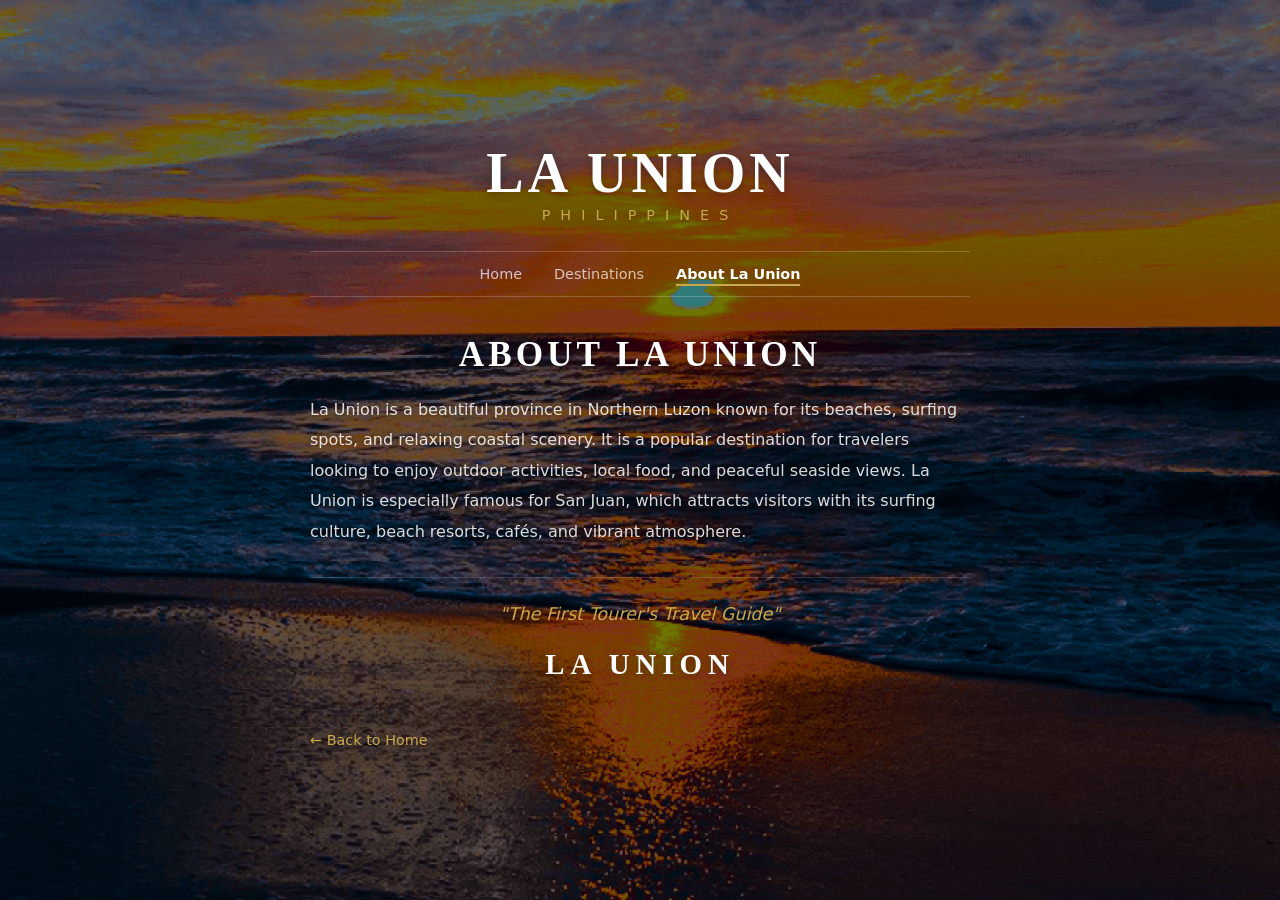
==== about.html @ 916fb7c2 "Add files via upload" ====
<!DOCTYPE html>
<html lang="en">
<head>
    <meta charset="UTF-8" />
    <meta name="viewport" content="width=device-width, initial-scale=1.0" />
    <title>La Union Heritage - About</title>
    <link rel="stylesheet" href="style.css" />
</head>
<body>
    <div class="container">
        <!-- ===== HEADER ===== -->
        <div class="header">
            <h1 class="main-title">LA UNION</h1>
            <p class="sub-title">PHILIPPINES</p>
        </div>

        <!-- ===== NAVIGATION ===== -->
        <nav class="nav">
            <a href="index.html">Home</a>
            <a href="destinations.html">Destinations</a>
            <a href="about.html" class="active">About La Union</a>
        </nav>

        <!-- ===== ABOUT CONTENT ===== -->
        <div class="about-content">
            <h2>ABOUT LA UNION</h2>
            <p>
                La Union is a beautiful province in Northern Luzon known for its beaches, surfing spots, 
                and relaxing coastal scenery. It is a popular destination for travelers looking to enjoy 
                outdoor activities, local food, and peaceful seaside views. La Union is especially famous 
                for San Juan, which attracts visitors with its surfing culture, beach resorts, cafés, 
                and vibrant atmosphere.
            </p>

            <div class="about-footer">
                <p class="quote">"The First Tourer's Travel Guide"</p>
                <p class="brand">LA UNION</p>
            </div>

            <a href="index.html" class="back-link">← Back to Home</a>
        </div>
    </div>
</body>
</html>
---- style.css ----
* {
    margin: 0;
    padding: 0;
    box-sizing: border-box;
}

body {
    font-family: 'Segoe UI', Roboto, system-ui, -apple-system, sans-serif;
    color: #1a3a3a;
    min-height: 100vh;
    display: flex;
    align-items: center;
    justify-content: center;
    padding: 20px;
    
    /* ===== BACKGROUND IMAGE ===== */
    background-image: url('images/pangasinan-bg.png');
    background-size: cover;
    background-position: center;
    background-repeat: no-repeat;
    background-attachment: fixed;
    position: relative;
}

/* Dark overlay para mabasa ang text */
body::before {
    content: '';
    position: fixed;
    top: 0;
    left: 0;
    right: 0;
    bottom: 0;
    background: rgba(0, 0, 0, 0.5);
    z-index: 0;
}

.container {
    max-width: 650px;
    width: 100%;
    background: transparent;
    padding: 20px 20px 20px;
    text-align: center;
    position: relative;
    z-index: 1;
}

/* ===== HEADER ===== */
.header {
    margin-bottom: 28px;
}

.main-title {
    font-family: 'Georgia', 'Times New Roman', serif;
    font-size: 3.5rem;
    font-weight: 700;
    color: #ffffff;
    letter-spacing: 4px;
    margin-bottom: 2px;
    text-shadow: 0 2px 10px rgba(0,0,0,0.3);
}

.sub-title {
    font-size: 0.9rem;
    letter-spacing: 10px;
    color: #c9a84c;
    font-weight: 500;
    text-transform: uppercase;
    text-shadow: 0 2px 10px rgba(0,0,0,0.3);
}

/* ===== NAVIGATION ===== */
.nav {
    display: flex;
    justify-content: center;
    gap: 32px;
    padding: 14px 0;
    border-top: 1px solid rgba(255, 255, 255, 0.2);
    border-bottom: 1px solid rgba(255, 255, 255, 0.2);
    margin-bottom: 28px;
}

.nav a {
    text-decoration: none;
    color: rgba(255, 255, 255, 0.7);
    font-size: 0.9rem;
    font-weight: 500;
    transition: color 0.3s ease;
    position: relative;
}

.nav a:hover {
    color: #ffffff;
}

.nav a.active {
    color: #ffffff;
    font-weight: 600;
}

.nav a.active::after {
    content: '';
    position: absolute;
    bottom: -4px;
    left: 0;
    right: 0;
    height: 2px;
    background: #c9a84c;
}

/* ===== DESTINATIONS ===== */
.destinations {
    display: flex;
    flex-direction: column;
    align-items: flex-start;
    gap: 8px;
    margin-bottom: 32px;
    padding-left: 20px;
}

.destinations .item {
    display: flex;
    align-items: center;
    gap: 12px;
    font-size: 0.9rem;
    color: rgba(255, 255, 255, 0.85);
    letter-spacing: 0.5px;
    font-weight: 400;
    padding: 4px 0;
}

.destinations .dest-icon {
    width: 35px;
    height: 35px;
    border-radius: 50%;
    object-fit: cover;
    border: 2px solid #c9a84c;
}

.destinations .number {
    color: #c9a84c;
    font-weight: 600;
    margin-right: 4px;
}

/* ===== HERO ===== */
.hero {
    padding-top: 28px;
    border-top: 1px solid rgba(255, 255, 255, 0.2);
}

.hero h2 {
    font-family: 'Georgia', 'Times New Roman', serif;
    font-size: 2.6rem;
    font-weight: 700;
    color: #ffffff;
    letter-spacing: 4px;
    margin-bottom: 14px;
    text-shadow: 0 2px 10px rgba(0,0,0,0.3);
}

.hero p {
    font-size: 1rem;
    color: rgba(255, 255, 255, 0.85);
    max-width: 520px;
    margin: 0 auto;
    line-height: 1.8;
    text-shadow: 0 1px 5px rgba(0,0,0,0.3);
}

/* ===== RESPONSIVE ===== */
@media (max-width: 600px) {
    .container {
        padding: 15px 15px 15px;
    }

    .main-title {
        font-size: 2.5rem;
        letter-spacing: 2px;
    }

    .sub-title {
        font-size: 0.7rem;
        letter-spacing: 6px;
    }

    .nav {
        gap: 20px;
        flex-wrap: wrap;
        padding: 12px 0;
    }

    .nav a {
        font-size: 0.8rem;
    }

    .destinations {
        padding-left: 10px;
    }

    .destinations .item {
        font-size: 0.85rem;
        gap: 10px;
    }

    .destinations .dest-icon {
        width: 28px;
        height: 28px;
    }

    .hero h2 {
        font-size: 2rem;
        letter-spacing: 2px;
    }

    .hero p {
        font-size: 0.92rem;
        padding: 0 4px;
    }
}

@media (max-width: 400px) {
    .container {
        padding: 10px 10px 10px;
    }

    .main-title {
        font-size: 2rem;
        letter-spacing: 1px;
    }

    .hero h2 {
        font-size: 1.6rem;
        letter-spacing: 1px;
    }

    .nav {
        gap: 14px;
    }

    .nav a {
        font-size: 0.75rem;
    }

    .destinations .dest-icon {
        width: 22px;
        height: 22px;
    }
}
* {
    margin: 0;
    padding: 0;
    box-sizing: border-box;
}

body {
    font-family: 'Segoe UI', Roboto, system-ui, -apple-system, sans-serif;
    color: #1a3a3a;
    min-height: 100vh;
    display: flex;
    align-items: center;
    justify-content: center;
    padding: 20px;
    
    /* ===== BACKGROUND IMAGE ===== */
    background-image: url('images/pangasinan-bg.png');
    background-size: cover;
    background-position: center;
    background-repeat: no-repeat;
    background-attachment: fixed;
    position: relative;
}

/* Dark overlay */
body::before {
    content: '';
    position: fixed;
    top: 0;
    left: 0;
    right: 0;
    bottom: 0;
    background: rgba(0, 0, 0, 0.5);
    z-index: 0;
}

.container {
    max-width: 700px;
    width: 100%;
    background: transparent;
    padding: 20px 20px 20px;
    text-align: center;
    position: relative;
    z-index: 1;
}

/* ===== HEADER ===== */
.header {
    margin-bottom: 28px;
}

.main-title {
    font-family: 'Georgia', 'Times New Roman', serif;
    font-size: 3.5rem;
    font-weight: 700;
    color: #ffffff;
    letter-spacing: 4px;
    margin-bottom: 2px;
    text-shadow: 0 2px 10px rgba(0,0,0,0.3);
}

.sub-title {
    font-size: 0.9rem;
    letter-spacing: 10px;
    color: #c9a84c;
    font-weight: 500;
    text-transform: uppercase;
    text-shadow: 0 2px 10px rgba(0,0,0,0.3);
}

/* ===== NAVIGATION ===== */
.nav {
    display: flex;
    justify-content: center;
    gap: 32px;
    padding: 14px 0;
    border-top: 1px solid rgba(255, 255, 255, 0.2);
    border-bottom: 1px solid rgba(255, 255, 255, 0.2);
    margin-bottom: 28px;
}

.nav a {
    text-decoration: none;
    color: rgba(255, 255, 255, 0.7);
    font-size: 0.9rem;
    font-weight: 500;
    transition: color 0.3s ease;
    position: relative;
}

.nav a:hover {
    color: #ffffff;
}

.nav a.active {
    color: #ffffff;
    font-weight: 600;
}

.nav a.active::after {
    content: '';
    position: absolute;
    bottom: -4px;
    left: 0;
    right: 0;
    height: 2px;
    background: #c9a84c;
}

/* ===== DESTINATIONS (Home Page) ===== */
.destinations {
    display: flex;
    flex-direction: column;
    align-items: flex-start;
    gap: 8px;
    margin-bottom: 32px;
    padding-left: 20px;
}

.destinations .item {
    display: flex;
    align-items: center;
    gap: 12px;
    font-size: 0.9rem;
    color: rgba(255, 255, 255, 0.85);
    letter-spacing: 0.5px;
    font-weight: 400;
    padding: 4px 0;
}

.destinations .dest-icon {
    width: 35px;
    height: 35px;
    border-radius: 50%;
    object-fit: cover;
    border: 2px solid #c9a84c;
}

.destinations .number {
    color: #c9a84c;
    font-weight: 600;
    margin-right: 4px;
}

/* ===== ITEM LINK (Home Page) ===== */
.item-link {
    text-decoration: none;
    display: block;
    width: 100%;
    transition: transform 0.2s ease;
}

.item-link:hover {
    transform: translateX(5px);
}

.item-link:hover .item {
    color: #ffffff;
}

/* ===== DESTINATION DETAIL (Destinations Page) ===== */
.destination-detail {
    text-align: left;
    padding: 16px 0;
    scroll-margin-top: 20px;
}

.destination-detail .detail-image {
    width: 100%;
    height: 200px;
    object-fit: cover;
    border-radius: 12px;
    margin-bottom: 12px;
    border: 2px solid rgba(255, 255, 255, 0.2);
}

.destination-detail h2 {
    font-family: 'Georgia', 'Times New Roman', serif;
    font-size: 2rem;
    font-weight: 700;
    color: #ffffff;
    text-shadow: 0 2px 10px rgba(0,0,0,0.3);
    margin-bottom: 2px;
}

.destination-detail h4 {
    font-size: 0.9rem;
    font-weight: 400;
    color: #c9a84c;
    letter-spacing: 2px;
    margin-bottom: 10px;
}

.destination-detail p {
    font-size: 0.95rem;
    color: rgba(255, 255, 255, 0.85);
    line-height: 1.8;
    text-shadow: 0 1px 5px rgba(0,0,0,0.3);
}

/* ===== BACK LINK ===== */
.back-link {
    display: inline-block;
    margin-top: 12px;
    color: #c9a84c;
    text-decoration: none;
    font-size: 0.9rem;
    font-weight: 500;
    transition: color 0.3s ease;
}

.back-link:hover {
    color: #ffffff;
}

/* ===== DIVIDER ===== */
.divider {
    border: none;
    border-top: 1px solid rgba(255, 255, 255, 0.15);
    margin: 8px 0;
}

/* ===== HERO (Home Page) ===== */
.hero {
    padding-top: 28px;
    border-top: 1px solid rgba(255, 255, 255, 0.2);
}

.hero h2 {
    font-family: 'Georgia', 'Times New Roman', serif;
    font-size: 2.6rem;
    font-weight: 700;
    color: #ffffff;
    letter-spacing: 4px;
    margin-bottom: 14px;
    text-shadow: 0 2px 10px rgba(0,0,0,0.3);
}

.hero p {
    font-size: 1rem;
    color: rgba(255, 255, 255, 0.85);
    max-width: 520px;
    margin: 0 auto;
    line-height: 1.8;
    text-shadow: 0 1px 5px rgba(0,0,0,0.3);
}

/* ===== RESPONSIVE ===== */
@media (max-width: 600px) {
    .container {
        padding: 15px 15px 15px;
    }

    .main-title {
        font-size: 2.5rem;
        letter-spacing: 2px;
    }

    .sub-title {
        font-size: 0.7rem;
        letter-spacing: 6px;
    }

    .nav {
        gap: 20px;
        flex-wrap: wrap;
        padding: 12px 0;
    }

    .nav a {
        font-size: 0.8rem;
    }

    .destinations {
        padding-left: 10px;
    }

    .destinations .item {
        font-size: 0.85rem;
        gap: 10px;
    }

    .destinations .dest-icon {
        width: 28px;
        height: 28px;
    }

    .destination-detail .detail-image {
        height: 150px;
    }

    .destination-detail h2 {
        font-size: 1.6rem;
    }

    .destination-detail p {
        font-size: 0.88rem;
    }

    .hero h2 {
        font-size: 2rem;
        letter-spacing: 2px;
    }

    .hero p {
        font-size: 0.92rem;
        padding: 0 4px;
    }
}

@media (max-width: 400px) {
    .container {
        padding: 10px 10px 10px;
    }

    .main-title {
        font-size: 2rem;
        letter-spacing: 1px;
    }

    .hero h2 {
        font-size: 1.6rem;
        letter-spacing: 1px;
    }

    .nav {
        gap: 14px;
    }

    .nav a {
        font-size: 0.75rem;
    }

    .destinations .dest-icon {
        width: 22px;
        height: 22px;
    }

    .destination-detail .detail-image {
        height: 120px;
    }

    .destination-detail h2 {
        font-size: 1.3rem;
    }
}
* {
    margin: 0;
    padding: 0;
    box-sizing: border-box;
}

body {
    font-family: 'Segoe UI', Roboto, system-ui, -apple-system, sans-serif;
    color: #1a3a3a;
    min-height: 100vh;
    display: flex;
    align-items: center;
    justify-content: center;
    padding: 20px;
    
    /* ===== BACKGROUND IMAGE ===== */
    background-image: url('images/pangasinan-bg.png');
    background-size: cover;
    background-position: center;
    background-repeat: no-repeat;
    background-attachment: fixed;
    position: relative;
}

/* Dark overlay */
body::before {
    content: '';
    position: fixed;
    top: 0;
    left: 0;
    right: 0;
    bottom: 0;
    background: rgba(0, 0, 0, 0.5);
    z-index: 0;
}

.container {
    max-width: 700px;
    width: 100%;
    background: transparent;
    padding: 20px 20px 20px;
    text-align: center;
    position: relative;
    z-index: 1;
}

/* ===== HEADER ===== */
.header {
    margin-bottom: 28px;
}

.main-title {
    font-family: 'Georgia', 'Times New Roman', serif;
    font-size: 3.5rem;
    font-weight: 700;
    color: #ffffff;
    letter-spacing: 4px;
    margin-bottom: 2px;
    text-shadow: 0 2px 10px rgba(0,0,0,0.3);
}

.sub-title {
    font-size: 0.9rem;
    letter-spacing: 10px;
    color: #c9a84c;
    font-weight: 500;
    text-transform: uppercase;
    text-shadow: 0 2px 10px rgba(0,0,0,0.3);
}

/* ===== NAVIGATION ===== */
.nav {
    display: flex;
    justify-content: center;
    gap: 32px;
    padding: 14px 0;
    border-top: 1px solid rgba(255, 255, 255, 0.2);
    border-bottom: 1px solid rgba(255, 255, 255, 0.2);
    margin-bottom: 28px;
}

.nav a {
    text-decoration: none;
    color: rgba(255, 255, 255, 0.7);
    font-size: 0.9rem;
    font-weight: 500;
    transition: color 0.3s ease;
    position: relative;
}

.nav a:hover {
    color: #ffffff;
}

.nav a.active {
    color: #ffffff;
    font-weight: 600;
}

.nav a.active::after {
    content: '';
    position: absolute;
    bottom: -4px;
    left: 0;
    right: 0;
    height: 2px;
    background: #c9a84c;
}

/* ===== DESTINATIONS (Home Page) ===== */
.destinations {
    display: flex;
    flex-direction: column;
    align-items: flex-start;
    gap: 8px;
    margin-bottom: 32px;
    padding-left: 20px;
}

.destinations .item {
    display: flex;
    align-items: center;
    gap: 12px;
    font-size: 0.9rem;
    color: rgba(255, 255, 255, 0.85);
    letter-spacing: 0.5px;
    font-weight: 400;
    padding: 4px 0;
}

.destinations .dest-icon {
    width: 35px;
    height: 35px;
    border-radius: 50%;
    object-fit: cover;
    border: 2px solid #c9a84c;
}

.destinations .number {
    color: #c9a84c;
    font-weight: 600;
    margin-right: 4px;
}

/* ===== ITEM LINK (Home Page) ===== */
.item-link {
    text-decoration: none;
    display: block;
    width: 100%;
    transition: transform 0.2s ease;
}

.item-link:hover {
    transform: translateX(5px);
}

.item-link:hover .item {
    color: #ffffff;
}

/* ===== DESTINATION DETAIL (Destinations Page) ===== */
.destination-detail {
    text-align: left;
    padding: 16px 0;
    scroll-margin-top: 20px;
}

.destination-detail .detail-image {
    width: 100%;
    height: 200px;
    object-fit: cover;
    border-radius: 12px;
    margin-bottom: 12px;
    border: 2px solid rgba(255, 255, 255, 0.2);
}

.destination-detail h2 {
    font-family: 'Georgia', 'Times New Roman', serif;
    font-size: 2rem;
    font-weight: 700;
    color: #ffffff;
    text-shadow: 0 2px 10px rgba(0,0,0,0.3);
    margin-bottom: 2px;
}

.destination-detail h4 {
    font-size: 0.9rem;
    font-weight: 400;
    color: #c9a84c;
    letter-spacing: 2px;
    margin-bottom: 10px;
}

.destination-detail p {
    font-size: 0.95rem;
    color: rgba(255, 255, 255, 0.85);
    line-height: 1.8;
    text-shadow: 0 1px 5px rgba(0,0,0,0.3);
}

/* ===== ABOUT PAGE ===== */
.about-content {
    text-align: left;
    padding: 10px 0;
}

.about-content h2 {
    font-family: 'Georgia', 'Times New Roman', serif;
    font-size: 2.2rem;
    font-weight: 700;
    color: #ffffff;
    text-shadow: 0 2px 10px rgba(0,0,0,0.3);
    text-align: center;
    margin-bottom: 20px;
    letter-spacing: 4px;
}

.about-content p {
    font-size: 1rem;
    color: rgba(255, 255, 255, 0.85);
    line-height: 1.9;
    text-shadow: 0 1px 5px rgba(0,0,0,0.3);
    margin-bottom: 20px;
}

.about-content .about-footer {
    text-align: center;
    margin-top: 30px;
    padding-top: 20px;
    border-top: 1px solid rgba(255, 255, 255, 0.15);
}

.about-content .quote {
    font-style: italic;
    font-size: 1.1rem;
    color: #c9a84c;
    margin-bottom: 6px;
}

.about-content .brand {
    font-family: 'Georgia', 'Times New Roman', serif;
    font-size: 1.8rem;
    font-weight: 700;
    color: #ffffff;
    letter-spacing: 6px;
    text-shadow: 0 2px 10px rgba(0,0,0,0.3);
}

/* ===== BACK LINK ===== */
.back-link {
    display: inline-block;
    margin-top: 20px;
    color: #c9a84c;
    text-decoration: none;
    font-size: 0.9rem;
    font-weight: 500;
    transition: color 0.3s ease;
}

.back-link:hover {
    color: #ffffff;
}

/* ===== DIVIDER ===== */
.divider {
    border: none;
    border-top: 1px solid rgba(255, 255, 255, 0.15);
    margin: 8px 0;
}

/* ===== HERO (Home Page) ===== */
.hero {
    padding-top: 28px;
    border-top: 1px solid rgba(255, 255, 255, 0.2);
}

.hero h2 {
    font-family: 'Georgia', 'Times New Roman', serif;
    font-size: 2.6rem;
    font-weight: 700;
    color: #ffffff;
    letter-spacing: 4px;
    margin-bottom: 14px;
    text-shadow: 0 2px 10px rgba(0,0,0,0.3);
}

.hero p {
    font-size: 1rem;
    color: rgba(255, 255, 255, 0.85);
    max-width: 520px;
    margin: 0 auto;
    line-height: 1.8;
    text-shadow: 0 1px 5px rgba(0,0,0,0.3);
}

/* ===== RESPONSIVE ===== */
@media (max-width: 600px) {
    .container {
        padding: 15px 15px 15px;
    }

    .main-title {
        font-size: 2.5rem;
        letter-spacing: 2px;
    }

    .sub-title {
        font-size: 0.7rem;
        letter-spacing: 6px;
    }

    .nav {
        gap: 20px;
        flex-wrap: wrap;
        padding: 12px 0;
    }

    .nav a {
        font-size: 0.8rem;
    }

    .destinations {
        padding-left: 10px;
    }

    .destinations .item {
        font-size: 0.85rem;
        gap: 10px;
    }

    .destinations .dest-icon {
        width: 28px;
        height: 28px;
    }

    .destination-detail .detail-image {
        height: 150px;
    }

    .destination-detail h2 {
        font-size: 1.6rem;
    }

    .destination-detail p {
        font-size: 0.88rem;
    }

    .about-content h2 {
        font-size: 1.8rem;
    }

    .about-content p {
        font-size: 0.92rem;
    }

    .about-content .brand {
        font-size: 1.4rem;
    }

    .hero h2 {
        font-size: 2rem;
        letter-spacing: 2px;
    }

    .hero p {
        font-size: 0.92rem;
        padding: 0 4px;
    }
}

@media (max-width: 400px) {
    .container {
        padding: 10px 10px 10px;
    }

    .main-title {
        font-size: 2rem;
        letter-spacing: 1px;
    }

    .hero h2 {
        font-size: 1.6rem;
        letter-spacing: 1px;
    }

    .nav {
        gap: 14px;
    }

    .nav a {
        font-size: 0.75rem;
    }

    .destinations .dest-icon {
        width: 22px;
        height: 22px;
    }

    .destination-detail .detail-image {
        height: 120px;
    }

    .destination-detail h2 {
        font-size: 1.3rem;
    }

    .about-content h2 {
        font-size: 1.5rem;
    }

    .about-content .brand {
        font-size: 1.2rem;
    }
}
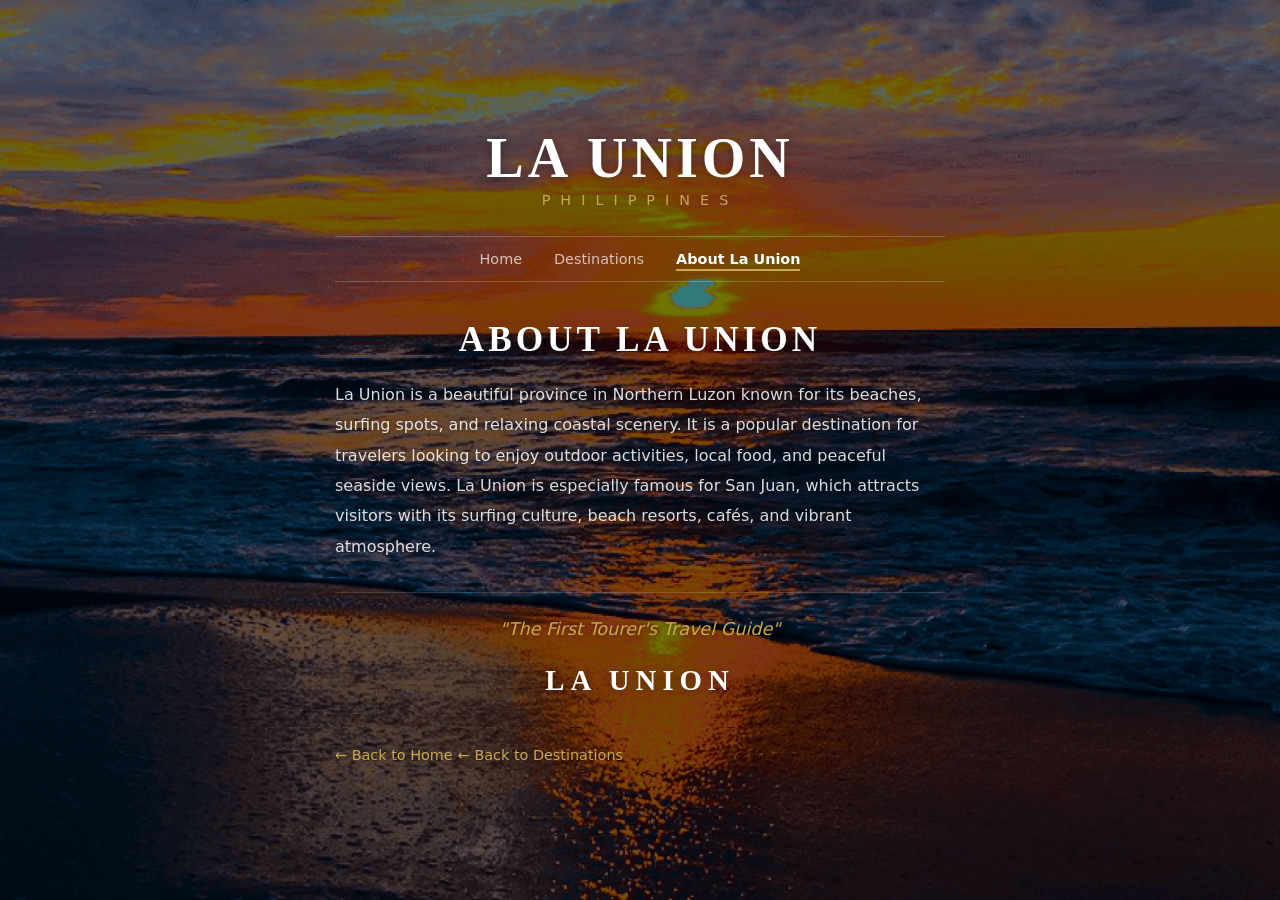
==== commit 95b4098b: "Update about.html" ====
--- a/about.html
+++ b/about.html
@@ -38,7 +38,8 @@
             </div>
 
             <a href="index.html" class="back-link">← Back to Home</a>
+            <a href="destinations.html" class="back-link">← Back to Destinations</a>
         </div>
     </div>
 </body>
-</html>+</html>
--- a/style.css
+++ b/style.css
@@ -13,8 +13,8 @@
     justify-content: center;
     padding: 20px;
     
-    /* ===== BACKGROUND IMAGE ===== */
-    background-image: url('images/pangasinan-bg.png');
+    /* ===== BACKGROUND IMAGE - UPDATED TO .jpg ===== */
+    background-image: url('images/pangasinan-bg.jpg');
     background-size: cover;
     background-position: center;
     background-repeat: no-repeat;
@@ -38,7 +38,7 @@
     max-width: 650px;
     width: 100%;
     background: transparent;
-    padding: 20px 20px 20px;
+    padding: 20px;
     text-align: center;
     position: relative;
     z-index: 1;
@@ -142,6 +142,22 @@
     margin-right: 4px;
 }
 
+/* ===== ITEM LINK ===== */
+.item-link {
+    text-decoration: none;
+    display: block;
+    width: 100%;
+    transition: transform 0.2s ease;
+}
+
+.item-link:hover {
+    transform: translateX(5px);
+}
+
+.item-link:hover .item {
+    color: #ffffff;
+}
+
 /* ===== HERO ===== */
 .hero {
     padding-top: 28px;
@@ -163,631 +179,6 @@
     color: rgba(255, 255, 255, 0.85);
     max-width: 520px;
     margin: 0 auto;
-    line-height: 1.8;
-    text-shadow: 0 1px 5px rgba(0,0,0,0.3);
-}
-
-/* ===== RESPONSIVE ===== */
-@media (max-width: 600px) {
-    .container {
-        padding: 15px 15px 15px;
-    }
-
-    .main-title {
-        font-size: 2.5rem;
-        letter-spacing: 2px;
-    }
-
-    .sub-title {
-        font-size: 0.7rem;
-        letter-spacing: 6px;
-    }
-
-    .nav {
-        gap: 20px;
-        flex-wrap: wrap;
-        padding: 12px 0;
-    }
-
-    .nav a {
-        font-size: 0.8rem;
-    }
-
-    .destinations {
-        padding-left: 10px;
-    }
-
-    .destinations .item {
-        font-size: 0.85rem;
-        gap: 10px;
-    }
-
-    .destinations .dest-icon {
-        width: 28px;
-        height: 28px;
-    }
-
-    .hero h2 {
-        font-size: 2rem;
-        letter-spacing: 2px;
-    }
-
-    .hero p {
-        font-size: 0.92rem;
-        padding: 0 4px;
-    }
-}
-
-@media (max-width: 400px) {
-    .container {
-        padding: 10px 10px 10px;
-    }
-
-    .main-title {
-        font-size: 2rem;
-        letter-spacing: 1px;
-    }
-
-    .hero h2 {
-        font-size: 1.6rem;
-        letter-spacing: 1px;
-    }
-
-    .nav {
-        gap: 14px;
-    }
-
-    .nav a {
-        font-size: 0.75rem;
-    }
-
-    .destinations .dest-icon {
-        width: 22px;
-        height: 22px;
-    }
-}
-* {
-    margin: 0;
-    padding: 0;
-    box-sizing: border-box;
-}
-
-body {
-    font-family: 'Segoe UI', Roboto, system-ui, -apple-system, sans-serif;
-    color: #1a3a3a;
-    min-height: 100vh;
-    display: flex;
-    align-items: center;
-    justify-content: center;
-    padding: 20px;
-    
-    /* ===== BACKGROUND IMAGE ===== */
-    background-image: url('images/pangasinan-bg.png');
-    background-size: cover;
-    background-position: center;
-    background-repeat: no-repeat;
-    background-attachment: fixed;
-    position: relative;
-}
-
-/* Dark overlay */
-body::before {
-    content: '';
-    position: fixed;
-    top: 0;
-    left: 0;
-    right: 0;
-    bottom: 0;
-    background: rgba(0, 0, 0, 0.5);
-    z-index: 0;
-}
-
-.container {
-    max-width: 700px;
-    width: 100%;
-    background: transparent;
-    padding: 20px 20px 20px;
-    text-align: center;
-    position: relative;
-    z-index: 1;
-}
-
-/* ===== HEADER ===== */
-.header {
-    margin-bottom: 28px;
-}
-
-.main-title {
-    font-family: 'Georgia', 'Times New Roman', serif;
-    font-size: 3.5rem;
-    font-weight: 700;
-    color: #ffffff;
-    letter-spacing: 4px;
-    margin-bottom: 2px;
-    text-shadow: 0 2px 10px rgba(0,0,0,0.3);
-}
-
-.sub-title {
-    font-size: 0.9rem;
-    letter-spacing: 10px;
-    color: #c9a84c;
-    font-weight: 500;
-    text-transform: uppercase;
-    text-shadow: 0 2px 10px rgba(0,0,0,0.3);
-}
-
-/* ===== NAVIGATION ===== */
-.nav {
-    display: flex;
-    justify-content: center;
-    gap: 32px;
-    padding: 14px 0;
-    border-top: 1px solid rgba(255, 255, 255, 0.2);
-    border-bottom: 1px solid rgba(255, 255, 255, 0.2);
-    margin-bottom: 28px;
-}
-
-.nav a {
-    text-decoration: none;
-    color: rgba(255, 255, 255, 0.7);
-    font-size: 0.9rem;
-    font-weight: 500;
-    transition: color 0.3s ease;
-    position: relative;
-}
-
-.nav a:hover {
-    color: #ffffff;
-}
-
-.nav a.active {
-    color: #ffffff;
-    font-weight: 600;
-}
-
-.nav a.active::after {
-    content: '';
-    position: absolute;
-    bottom: -4px;
-    left: 0;
-    right: 0;
-    height: 2px;
-    background: #c9a84c;
-}
-
-/* ===== DESTINATIONS (Home Page) ===== */
-.destinations {
-    display: flex;
-    flex-direction: column;
-    align-items: flex-start;
-    gap: 8px;
-    margin-bottom: 32px;
-    padding-left: 20px;
-}
-
-.destinations .item {
-    display: flex;
-    align-items: center;
-    gap: 12px;
-    font-size: 0.9rem;
-    color: rgba(255, 255, 255, 0.85);
-    letter-spacing: 0.5px;
-    font-weight: 400;
-    padding: 4px 0;
-}
-
-.destinations .dest-icon {
-    width: 35px;
-    height: 35px;
-    border-radius: 50%;
-    object-fit: cover;
-    border: 2px solid #c9a84c;
-}
-
-.destinations .number {
-    color: #c9a84c;
-    font-weight: 600;
-    margin-right: 4px;
-}
-
-/* ===== ITEM LINK (Home Page) ===== */
-.item-link {
-    text-decoration: none;
-    display: block;
-    width: 100%;
-    transition: transform 0.2s ease;
-}
-
-.item-link:hover {
-    transform: translateX(5px);
-}
-
-.item-link:hover .item {
-    color: #ffffff;
-}
-
-/* ===== DESTINATION DETAIL (Destinations Page) ===== */
-.destination-detail {
-    text-align: left;
-    padding: 16px 0;
-    scroll-margin-top: 20px;
-}
-
-.destination-detail .detail-image {
-    width: 100%;
-    height: 200px;
-    object-fit: cover;
-    border-radius: 12px;
-    margin-bottom: 12px;
-    border: 2px solid rgba(255, 255, 255, 0.2);
-}
-
-.destination-detail h2 {
-    font-family: 'Georgia', 'Times New Roman', serif;
-    font-size: 2rem;
-    font-weight: 700;
-    color: #ffffff;
-    text-shadow: 0 2px 10px rgba(0,0,0,0.3);
-    margin-bottom: 2px;
-}
-
-.destination-detail h4 {
-    font-size: 0.9rem;
-    font-weight: 400;
-    color: #c9a84c;
-    letter-spacing: 2px;
-    margin-bottom: 10px;
-}
-
-.destination-detail p {
-    font-size: 0.95rem;
-    color: rgba(255, 255, 255, 0.85);
-    line-height: 1.8;
-    text-shadow: 0 1px 5px rgba(0,0,0,0.3);
-}
-
-/* ===== BACK LINK ===== */
-.back-link {
-    display: inline-block;
-    margin-top: 12px;
-    color: #c9a84c;
-    text-decoration: none;
-    font-size: 0.9rem;
-    font-weight: 500;
-    transition: color 0.3s ease;
-}
-
-.back-link:hover {
-    color: #ffffff;
-}
-
-/* ===== DIVIDER ===== */
-.divider {
-    border: none;
-    border-top: 1px solid rgba(255, 255, 255, 0.15);
-    margin: 8px 0;
-}
-
-/* ===== HERO (Home Page) ===== */
-.hero {
-    padding-top: 28px;
-    border-top: 1px solid rgba(255, 255, 255, 0.2);
-}
-
-.hero h2 {
-    font-family: 'Georgia', 'Times New Roman', serif;
-    font-size: 2.6rem;
-    font-weight: 700;
-    color: #ffffff;
-    letter-spacing: 4px;
-    margin-bottom: 14px;
-    text-shadow: 0 2px 10px rgba(0,0,0,0.3);
-}
-
-.hero p {
-    font-size: 1rem;
-    color: rgba(255, 255, 255, 0.85);
-    max-width: 520px;
-    margin: 0 auto;
-    line-height: 1.8;
-    text-shadow: 0 1px 5px rgba(0,0,0,0.3);
-}
-
-/* ===== RESPONSIVE ===== */
-@media (max-width: 600px) {
-    .container {
-        padding: 15px 15px 15px;
-    }
-
-    .main-title {
-        font-size: 2.5rem;
-        letter-spacing: 2px;
-    }
-
-    .sub-title {
-        font-size: 0.7rem;
-        letter-spacing: 6px;
-    }
-
-    .nav {
-        gap: 20px;
-        flex-wrap: wrap;
-        padding: 12px 0;
-    }
-
-    .nav a {
-        font-size: 0.8rem;
-    }
-
-    .destinations {
-        padding-left: 10px;
-    }
-
-    .destinations .item {
-        font-size: 0.85rem;
-        gap: 10px;
-    }
-
-    .destinations .dest-icon {
-        width: 28px;
-        height: 28px;
-    }
-
-    .destination-detail .detail-image {
-        height: 150px;
-    }
-
-    .destination-detail h2 {
-        font-size: 1.6rem;
-    }
-
-    .destination-detail p {
-        font-size: 0.88rem;
-    }
-
-    .hero h2 {
-        font-size: 2rem;
-        letter-spacing: 2px;
-    }
-
-    .hero p {
-        font-size: 0.92rem;
-        padding: 0 4px;
-    }
-}
-
-@media (max-width: 400px) {
-    .container {
-        padding: 10px 10px 10px;
-    }
-
-    .main-title {
-        font-size: 2rem;
-        letter-spacing: 1px;
-    }
-
-    .hero h2 {
-        font-size: 1.6rem;
-        letter-spacing: 1px;
-    }
-
-    .nav {
-        gap: 14px;
-    }
-
-    .nav a {
-        font-size: 0.75rem;
-    }
-
-    .destinations .dest-icon {
-        width: 22px;
-        height: 22px;
-    }
-
-    .destination-detail .detail-image {
-        height: 120px;
-    }
-
-    .destination-detail h2 {
-        font-size: 1.3rem;
-    }
-}
-* {
-    margin: 0;
-    padding: 0;
-    box-sizing: border-box;
-}
-
-body {
-    font-family: 'Segoe UI', Roboto, system-ui, -apple-system, sans-serif;
-    color: #1a3a3a;
-    min-height: 100vh;
-    display: flex;
-    align-items: center;
-    justify-content: center;
-    padding: 20px;
-    
-    /* ===== BACKGROUND IMAGE ===== */
-    background-image: url('images/pangasinan-bg.png');
-    background-size: cover;
-    background-position: center;
-    background-repeat: no-repeat;
-    background-attachment: fixed;
-    position: relative;
-}
-
-/* Dark overlay */
-body::before {
-    content: '';
-    position: fixed;
-    top: 0;
-    left: 0;
-    right: 0;
-    bottom: 0;
-    background: rgba(0, 0, 0, 0.5);
-    z-index: 0;
-}
-
-.container {
-    max-width: 700px;
-    width: 100%;
-    background: transparent;
-    padding: 20px 20px 20px;
-    text-align: center;
-    position: relative;
-    z-index: 1;
-}
-
-/* ===== HEADER ===== */
-.header {
-    margin-bottom: 28px;
-}
-
-.main-title {
-    font-family: 'Georgia', 'Times New Roman', serif;
-    font-size: 3.5rem;
-    font-weight: 700;
-    color: #ffffff;
-    letter-spacing: 4px;
-    margin-bottom: 2px;
-    text-shadow: 0 2px 10px rgba(0,0,0,0.3);
-}
-
-.sub-title {
-    font-size: 0.9rem;
-    letter-spacing: 10px;
-    color: #c9a84c;
-    font-weight: 500;
-    text-transform: uppercase;
-    text-shadow: 0 2px 10px rgba(0,0,0,0.3);
-}
-
-/* ===== NAVIGATION ===== */
-.nav {
-    display: flex;
-    justify-content: center;
-    gap: 32px;
-    padding: 14px 0;
-    border-top: 1px solid rgba(255, 255, 255, 0.2);
-    border-bottom: 1px solid rgba(255, 255, 255, 0.2);
-    margin-bottom: 28px;
-}
-
-.nav a {
-    text-decoration: none;
-    color: rgba(255, 255, 255, 0.7);
-    font-size: 0.9rem;
-    font-weight: 500;
-    transition: color 0.3s ease;
-    position: relative;
-}
-
-.nav a:hover {
-    color: #ffffff;
-}
-
-.nav a.active {
-    color: #ffffff;
-    font-weight: 600;
-}
-
-.nav a.active::after {
-    content: '';
-    position: absolute;
-    bottom: -4px;
-    left: 0;
-    right: 0;
-    height: 2px;
-    background: #c9a84c;
-}
-
-/* ===== DESTINATIONS (Home Page) ===== */
-.destinations {
-    display: flex;
-    flex-direction: column;
-    align-items: flex-start;
-    gap: 8px;
-    margin-bottom: 32px;
-    padding-left: 20px;
-}
-
-.destinations .item {
-    display: flex;
-    align-items: center;
-    gap: 12px;
-    font-size: 0.9rem;
-    color: rgba(255, 255, 255, 0.85);
-    letter-spacing: 0.5px;
-    font-weight: 400;
-    padding: 4px 0;
-}
-
-.destinations .dest-icon {
-    width: 35px;
-    height: 35px;
-    border-radius: 50%;
-    object-fit: cover;
-    border: 2px solid #c9a84c;
-}
-
-.destinations .number {
-    color: #c9a84c;
-    font-weight: 600;
-    margin-right: 4px;
-}
-
-/* ===== ITEM LINK (Home Page) ===== */
-.item-link {
-    text-decoration: none;
-    display: block;
-    width: 100%;
-    transition: transform 0.2s ease;
-}
-
-.item-link:hover {
-    transform: translateX(5px);
-}
-
-.item-link:hover .item {
-    color: #ffffff;
-}
-
-/* ===== DESTINATION DETAIL (Destinations Page) ===== */
-.destination-detail {
-    text-align: left;
-    padding: 16px 0;
-    scroll-margin-top: 20px;
-}
-
-.destination-detail .detail-image {
-    width: 100%;
-    height: 200px;
-    object-fit: cover;
-    border-radius: 12px;
-    margin-bottom: 12px;
-    border: 2px solid rgba(255, 255, 255, 0.2);
-}
-
-.destination-detail h2 {
-    font-family: 'Georgia', 'Times New Roman', serif;
-    font-size: 2rem;
-    font-weight: 700;
-    color: #ffffff;
-    text-shadow: 0 2px 10px rgba(0,0,0,0.3);
-    margin-bottom: 2px;
-}
-
-.destination-detail h4 {
-    font-size: 0.9rem;
-    font-weight: 400;
-    color: #c9a84c;
-    letter-spacing: 2px;
-    margin-bottom: 10px;
-}
-
-.destination-detail p {
-    font-size: 0.95rem;
-    color: rgba(255, 255, 255, 0.85);
     line-height: 1.8;
     text-shadow: 0 1px 5px rgba(0,0,0,0.3);
 }
@@ -862,27 +253,42 @@
     margin: 8px 0;
 }
 
-/* ===== HERO (Home Page) ===== */
-.hero {
-    padding-top: 28px;
-    border-top: 1px solid rgba(255, 255, 255, 0.2);
-}
-
-.hero h2 {
+/* ===== DESTINATION DETAIL (Destinations Page) ===== */
+.destination-detail {
+    text-align: left;
+    padding: 16px 0;
+    scroll-margin-top: 20px;
+}
+
+.destination-detail .detail-image {
+    width: 100%;
+    height: 200px;
+    object-fit: cover;
+    border-radius: 12px;
+    margin-bottom: 12px;
+    border: 2px solid rgba(255, 255, 255, 0.2);
+}
+
+.destination-detail h2 {
     font-family: 'Georgia', 'Times New Roman', serif;
-    font-size: 2.6rem;
+    font-size: 2rem;
     font-weight: 700;
     color: #ffffff;
-    letter-spacing: 4px;
-    margin-bottom: 14px;
-    text-shadow: 0 2px 10px rgba(0,0,0,0.3);
-}
-
-.hero p {
-    font-size: 1rem;
+    text-shadow: 0 2px 10px rgba(0,0,0,0.3);
+    margin-bottom: 2px;
+}
+
+.destination-detail h4 {
+    font-size: 0.9rem;
+    font-weight: 400;
+    color: #c9a84c;
+    letter-spacing: 2px;
+    margin-bottom: 10px;
+}
+
+.destination-detail p {
+    font-size: 0.95rem;
     color: rgba(255, 255, 255, 0.85);
-    max-width: 520px;
-    margin: 0 auto;
     line-height: 1.8;
     text-shadow: 0 1px 5px rgba(0,0,0,0.3);
 }
@@ -890,7 +296,7 @@
 /* ===== RESPONSIVE ===== */
 @media (max-width: 600px) {
     .container {
-        padding: 15px 15px 15px;
+        padding: 15px;
     }
 
     .main-title {
@@ -964,7 +370,7 @@
 
 @media (max-width: 400px) {
     .container {
-        padding: 10px 10px 10px;
+        padding: 10px;
     }
 
     .main-title {
@@ -1005,4 +411,4 @@
     .about-content .brand {
         font-size: 1.2rem;
     }
-}+}
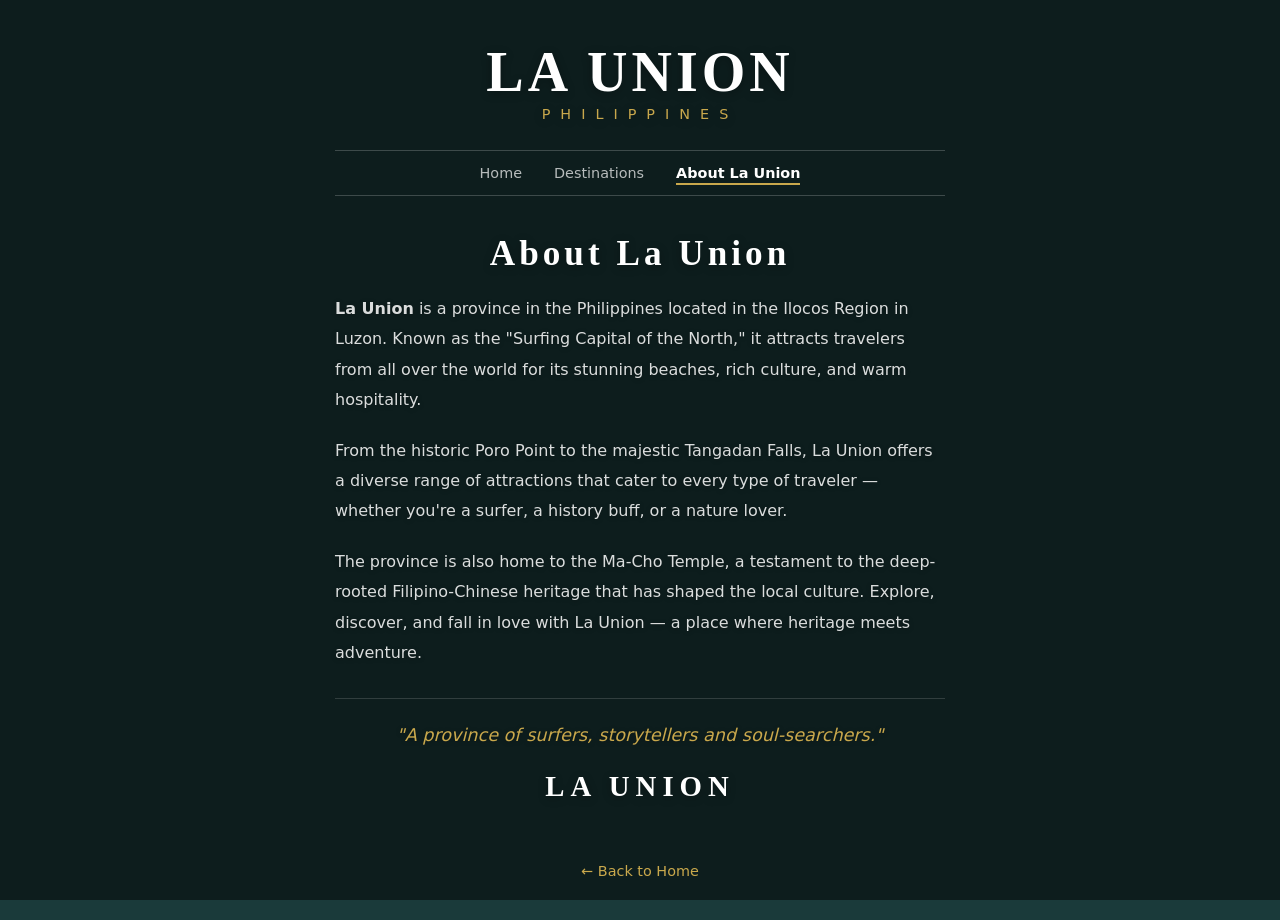
==== commit 404c0d56: "Update about.html" ====
--- a/about.html
+++ b/about.html
@@ -5,6 +5,7 @@
     <meta name="viewport" content="width=device-width, initial-scale=1.0" />
     <title>La Union Heritage - About</title>
     <link rel="stylesheet" href="style.css" />
+    <link rel="preload" as="image" href="images/pangasinan-bg.webp" fetchpriority="high" />
 </head>
 <body>
     <div class="container">
@@ -23,23 +24,31 @@
 
         <!-- ===== ABOUT CONTENT ===== -->
         <div class="about-content">
-            <h2>ABOUT LA UNION</h2>
+            <h2>About La Union</h2>
             <p>
-                La Union is a beautiful province in Northern Luzon known for its beaches, surfing spots, 
-                and relaxing coastal scenery. It is a popular destination for travelers looking to enjoy 
-                outdoor activities, local food, and peaceful seaside views. La Union is especially famous 
-                for San Juan, which attracts visitors with its surfing culture, beach resorts, cafés, 
-                and vibrant atmosphere.
+                <strong>La Union</strong> is a province in the Philippines located in the Ilocos Region 
+                in Luzon. Known as the "Surfing Capital of the North," it attracts travelers from all 
+                over the world for its stunning beaches, rich culture, and warm hospitality.
+            </p>
+            <p>
+                From the historic Poro Point to the majestic Tangadan Falls, La Union offers a 
+                diverse range of attractions that cater to every type of traveler — whether you're 
+                a surfer, a history buff, or a nature lover.
+            </p>
+            <p>
+                The province is also home to the Ma-Cho Temple, a testament to the deep-rooted 
+                Filipino-Chinese heritage that has shaped the local culture. Explore, discover, and 
+                fall in love with La Union — a place where heritage meets adventure.
             </p>
 
             <div class="about-footer">
-                <p class="quote">"The First Tourer's Travel Guide"</p>
+                <p class="quote">"A province of surfers, storytellers and soul-searchers."</p>
                 <p class="brand">LA UNION</p>
             </div>
+        </div>
 
-            <a href="index.html" class="back-link">← Back to Home</a>
-            <a href="destinations.html" class="back-link">← Back to Destinations</a>
-        </div>
+        <!-- ===== BACK LINK ===== -->
+        <a href="index.html" class="back-link">← Back to Home</a>
     </div>
 </body>
 </html>
--- a/style.css
+++ b/style.css
@@ -13,7 +13,7 @@
     justify-content: center;
     padding: 20px;
     
-    /* ===== BACKGROUND IMAGE - UPDATED TO .jpg ===== */
+    /* ===== BACKGROUND IMAGE ===== */
     background-image: url('images/pangasinan-bg.jpg');
     background-size: cover;
     background-position: center;
@@ -134,6 +134,8 @@
     border-radius: 50%;
     object-fit: cover;
     border: 2px solid #c9a84c;
+    aspect-ratio: 1/1;
+    flex-shrink: 0;
 }
 
 .destinations .number {
@@ -267,6 +269,7 @@
     border-radius: 12px;
     margin-bottom: 12px;
     border: 2px solid rgba(255, 255, 255, 0.2);
+    aspect-ratio: 16/9;
 }
 
 .destination-detail h2 {
@@ -412,3 +415,16 @@
         font-size: 1.2rem;
     }
 }
+
+/* ===== ADDITIONAL OPTIMIZATION ===== */
+/* Para maiwasan ang layout shift habang nagla-load ang images */
+img {
+    max-width: 100%;
+    height: auto;
+    display: block;
+}
+
+/* Para sa background image - iwas FOUC (Flash of Unstyled Content) */
+body {
+    background-color: #1a3a3a; /* fallback color habang nagla-load ang background image */
+}
